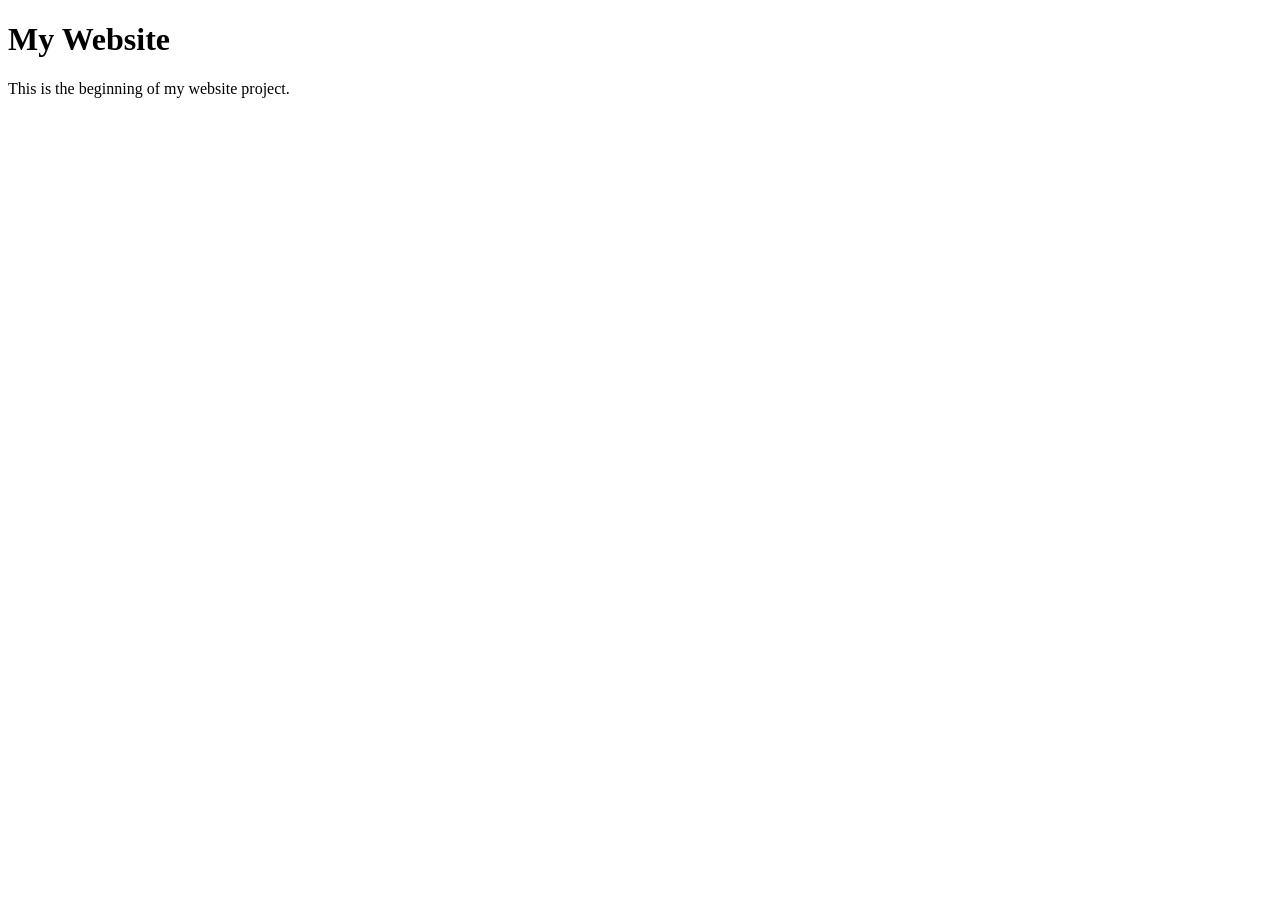
==== index.html @ 93f1fccc "Add initial HTML structure for the website" ====
<!DOCTYPE html>
<html lang="en">
<head>
    <meta charset="utf-8">
    <title>Storefront Name</title>
</head>
<body>
    <!-- Created by Ms. Mishelle Dean on 9/17/2006 -->
    <h1>My Website</h1>
    <p>This is the beginning of my website project.</p>
</body>
</html>
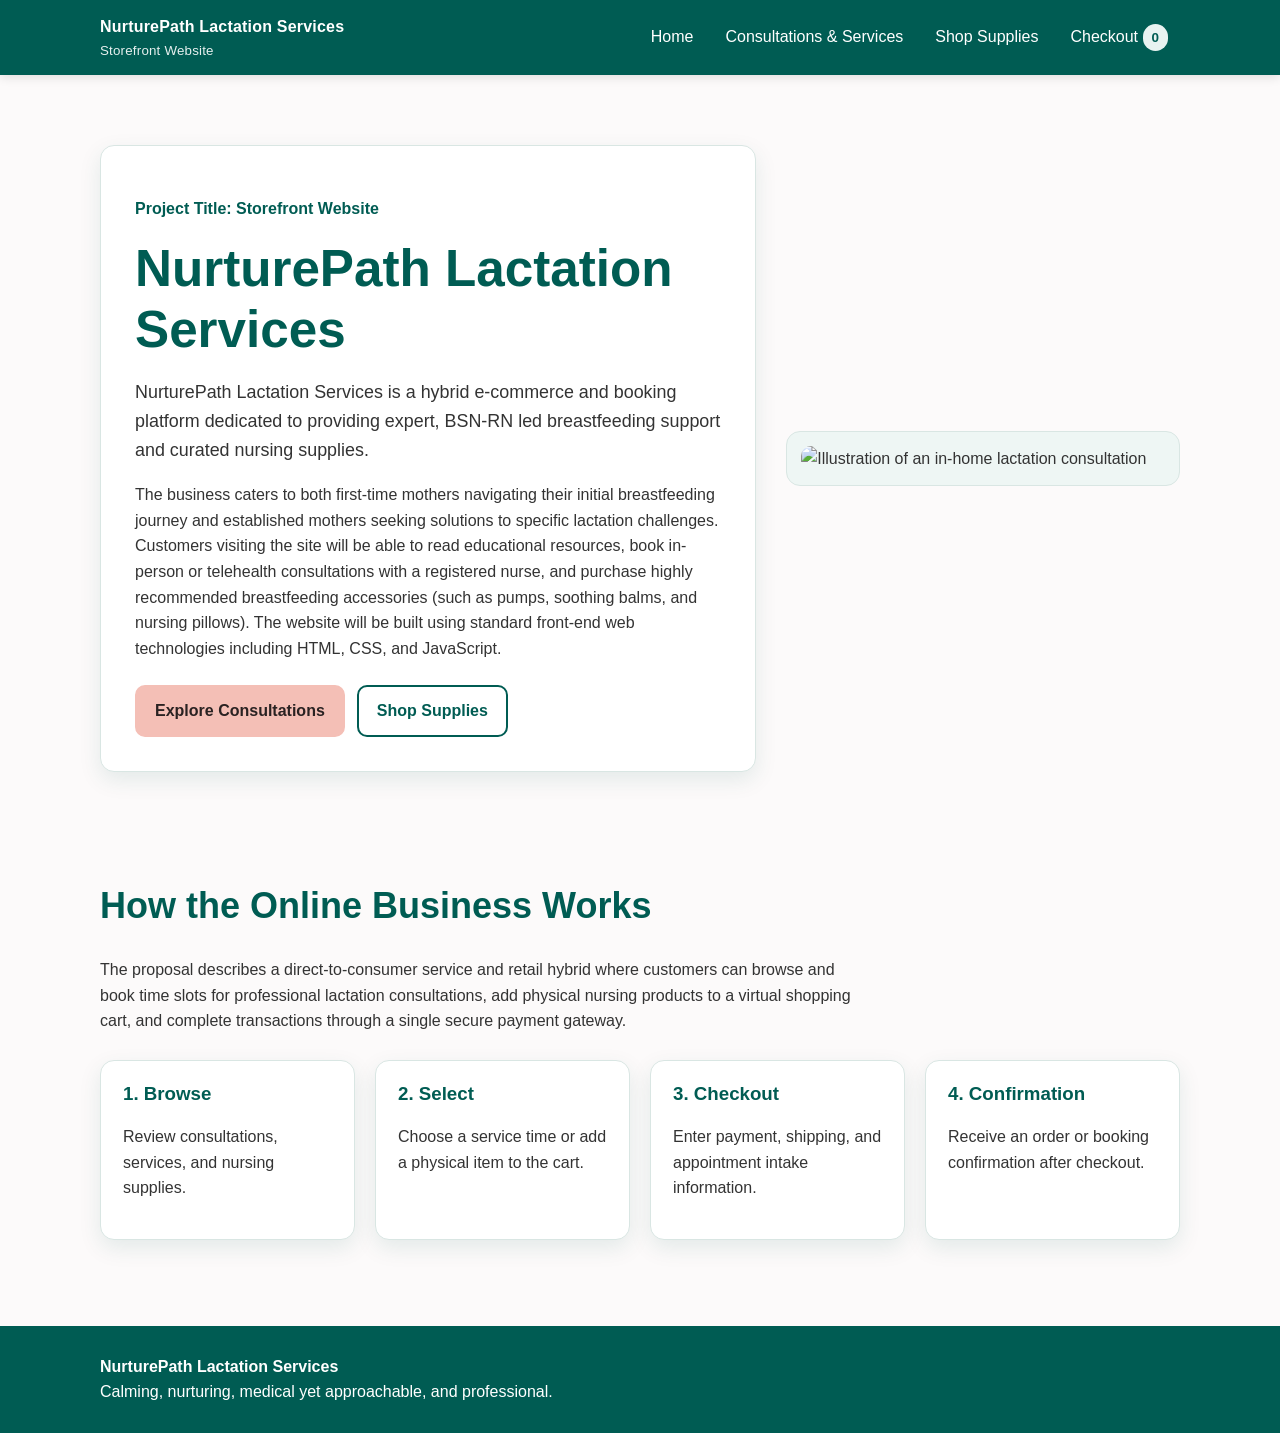
==== commit c4d410cb: "Add files via upload" ====
--- a/index.html
+++ b/index.html
@@ -1,12 +1,69 @@
 <!DOCTYPE html>
 <html lang="en">
 <head>
-    <meta charset="utf-8">
-    <title>Storefront Name</title>
+  <meta charset="UTF-8">
+  <meta name="viewport" content="width=device-width, initial-scale=1.0">
+  <title>Storefront Website | NurturePath Lactation Services</title>
+  <link rel="stylesheet" href="style.css">
 </head>
 <body>
-    <!-- Created by Ms. Mishelle Dean on 9/17/2006 -->
-    <h1>My Website</h1>
-    <p>This is the beginning of my website project.</p>
+  <a class="skip-link" href="#main-content">Skip to content</a>
+  <header>
+    <div class="nav-wrap">
+      <a class="brand" href="index.html">NurturePath Lactation Services<small>Storefront Website</small></a>
+      <nav aria-label="Primary navigation">
+        <ul>
+          <li><a href="index.html">Home</a></li>
+          <li><a href="consultations.html">Consultations &amp; Services</a></li>
+          <li><a href="shop.html">Shop Supplies</a></li>
+          <li><a href="checkout.html">Checkout <span id="cart-count" class="badge">0</span></a></li>
+        </ul>
+      </nav>
+    </div>
+  </header>
+
+  <main id="main-content">
+    <section class="container hero">
+      <div class="hero-card">
+        <p class="tagline">Project Title: Storefront Website</p>
+        <h1>NurturePath Lactation Services</h1>
+        <p class="lead">NurturePath Lactation Services is a hybrid e-commerce and booking platform dedicated to providing expert, BSN-RN led breastfeeding support and curated nursing supplies.</p>
+        <p> The business caters to both first-time mothers navigating their initial breastfeeding journey and established mothers seeking solutions to specific lactation challenges. Customers visiting the site will be able to read educational resources, book in-person or telehealth consultations with a registered nurse, and purchase highly recommended breastfeeding accessories (such as pumps, soothing balms, and nursing pillows). The website will be built using standard front-end web technologies including HTML, CSS, and JavaScript.</p>
+        <div class="button-row">
+          <a class="button" href="consultations.html">Explore Consultations</a>
+          <a class="button secondary" href="shop.html">Shop Supplies</a>
+        </div>
+      </div>
+      <div class="hero-visual">
+        <img src="images/home-consultation.jpg" alt="Illustration of an in-home lactation consultation">
+      </div>
+    </section>
+
+    <section class="container">
+      <div class="section-head">
+        <h2>How the Online Business Works</h2>
+        <p>The proposal describes a direct-to-consumer service and retail hybrid where customers can browse and book time slots for professional lactation consultations, add physical nursing products to a virtual shopping cart, and complete transactions through a single secure payment gateway.</p>
+      </div>
+      <div class="grid-4">
+        <article class="card"><h3>1. Browse</h3><p>Review consultations, services, and nursing supplies.</p></article>
+        <article class="card"><h3>2. Select</h3><p>Choose a service time or add a physical item to the cart.</p></article>
+        <article class="card"><h3>3. Checkout</h3><p>Enter payment, shipping, and appointment intake information.</p></article>
+        <article class="card"><h3>4. Confirmation</h3><p>Receive an order or booking confirmation after checkout.</p></article>
+      </div>
+    </section>
+  </main>
+
+  <footer>
+    <div class="footer-inner">
+      <strong>NurturePath Lactation Services</strong><br>
+      <span>Calming, nurturing, medical yet approachable, and professional.</span>
+    </div>
+  </footer>
+
+  <script>
+    const count = Number(localStorage.getItem('cartCount') || 0);
+    const badge = document.getElementById('cart-count');
+    if (badge) badge.textContent = count;
+  </script>
 </body>
 </html>
--- a/style.css
+++ b/style.css
@@ -0,0 +1,218 @@
+/* NurturePath Lactation Services - External Stylesheet
+   Brand colors from the proposal:
+   Soft Cream, Warm Blush Pink, Deep Calming Teal, Charcoal Gray
+*/
+:root {
+  --soft-cream: #FCFAFA;
+  --warm-blush-pink: #F4BFB6;
+  --deep-calming-teal: #005C53;
+  --charcoal-gray: #333333;
+  --white: #ffffff;
+  --border: #d9e6e3;
+  --shadow: 0 8px 22px rgba(0, 92, 83, 0.10);
+  --radius: 14px;
+  --max-width: 1120px;
+}
+
+* { box-sizing: border-box; }
+html { scroll-behavior: smooth; }
+body {
+  margin: 0;
+  font-family: Arial, Helvetica, sans-serif;
+  line-height: 1.6;
+  color: var(--charcoal-gray);
+  background: var(--soft-cream);
+}
+img { max-width: 100%; display: block; }
+a { color: var(--deep-calming-teal); }
+button, input, select, textarea { font: inherit; }
+
+.skip-link {
+  position: absolute;
+  left: -9999px;
+  top: 8px;
+  z-index: 1000;
+  background: var(--white);
+  color: var(--deep-calming-teal);
+  padding: 10px 14px;
+  border-radius: 8px;
+}
+.skip-link:focus { left: 8px; }
+
+header {
+  background: var(--deep-calming-teal);
+  color: var(--white);
+  position: sticky;
+  top: 0;
+  z-index: 50;
+  box-shadow: 0 2px 10px rgba(0,0,0,0.12);
+}
+.nav-wrap {
+  max-width: var(--max-width);
+  margin: 0 auto;
+  display: flex;
+  align-items: center;
+  justify-content: space-between;
+  gap: 22px;
+  padding: 14px 20px;
+}
+.brand {
+  color: var(--white);
+  text-decoration: none;
+  font-weight: 700;
+  letter-spacing: 0.2px;
+}
+.brand small { display: block; font-weight: 400; opacity: 0.9; }
+nav ul {
+  list-style: none;
+  display: flex;
+  flex-wrap: wrap;
+  gap: 8px;
+  margin: 0;
+  padding: 0;
+}
+nav a {
+  color: var(--white);
+  text-decoration: none;
+  padding: 8px 12px;
+  border-radius: 8px;
+}
+nav a:hover, nav a:focus-visible { background: rgba(255,255,255,0.14); }
+
+main { min-height: 70vh; }
+.container { max-width: var(--max-width); margin: 0 auto; padding: 56px 20px; }
+.hero {
+  display: grid;
+  grid-template-columns: 1.25fr 0.75fr;
+  gap: 30px;
+  align-items: center;
+  padding-top: 70px;
+}
+.hero-card, .card {
+  background: var(--white);
+  border: 1px solid var(--border);
+  border-radius: var(--radius);
+  box-shadow: var(--shadow);
+}
+.hero-card { padding: 34px; }
+.hero-visual {
+  padding: 14px;
+  border-radius: var(--radius);
+  background: #eef6f4;
+  border: 1px solid var(--border);
+}
+.hero-visual img { border-radius: 10px; width: 100%; }
+
+h1, h2, h3 { color: var(--deep-calming-teal); line-height: 1.2; }
+h1 { font-size: clamp(2.2rem, 4vw, 3.4rem); margin: 0 0 16px; }
+h2 { font-size: clamp(1.65rem, 3vw, 2.25rem); margin-top: 0; }
+h3 { margin-top: 0; }
+.lead { font-size: 1.12rem; }
+.tagline { color: var(--deep-calming-teal); font-weight: 700; }
+
+.button-row { display: flex; flex-wrap: wrap; gap: 12px; margin-top: 24px; }
+.button {
+  display: inline-block;
+  border: 2px solid var(--warm-blush-pink);
+  background: var(--warm-blush-pink);
+  color: #2a2222;
+  text-decoration: none;
+  font-weight: 700;
+  padding: 11px 18px;
+  border-radius: 10px;
+  cursor: pointer;
+}
+.button:hover, .button:focus-visible { filter: brightness(0.96); }
+.button.secondary {
+  background: var(--white);
+  color: var(--deep-calming-teal);
+  border-color: var(--deep-calming-teal);
+}
+
+.grid-2, .grid-3, .grid-4 {
+  display: grid;
+  gap: 20px;
+}
+.grid-2 { grid-template-columns: repeat(2, minmax(0, 1fr)); }
+.grid-3 { grid-template-columns: repeat(3, minmax(0, 1fr)); }
+.grid-4 { grid-template-columns: repeat(4, minmax(0, 1fr)); }
+
+.card { padding: 22px; }
+.card img.product-image { width: 100%; aspect-ratio: 4/3; object-fit: cover; border-radius: 10px; margin-bottom: 18px; }
+.price { font-size: 1.35rem; font-weight: 700; color: var(--deep-calming-teal); }
+.meta { font-size: 0.94rem; color: #4a4a4a; }
+
+.section-head { max-width: 760px; margin-bottom: 26px; }
+.notice {
+  border-left: 5px solid var(--warm-blush-pink);
+  background: #fff8f6;
+  padding: 16px 18px;
+  border-radius: 8px;
+  margin: 24px 0;
+}
+
+form { display: grid; gap: 14px; }
+fieldset {
+  border: 1px solid var(--border);
+  border-radius: var(--radius);
+  padding: 20px;
+  background: var(--white);
+}
+legend { color: var(--deep-calming-teal); font-weight: 700; padding: 0 8px; }
+label { font-weight: 700; display: block; margin-bottom: 5px; }
+input, select, textarea {
+  width: 100%;
+  border: 1px solid #9fb6b2;
+  border-radius: 8px;
+  padding: 11px 12px;
+  background: var(--white);
+  color: var(--charcoal-gray);
+}
+input:focus, select:focus, textarea:focus { outline: 3px solid rgba(244,191,182,0.55); border-color: var(--deep-calming-teal); }
+.inline { display: grid; grid-template-columns: 1fr 1fr; gap: 14px; }
+
+.product-list { display: grid; gap: 14px; }
+.cart-row {
+  display: grid;
+  grid-template-columns: 1fr auto auto;
+  align-items: center;
+  gap: 14px;
+  border-bottom: 1px solid var(--border);
+  padding: 12px 0;
+}
+.cart-row:last-child { border-bottom: 0; }
+.total {
+  display: flex;
+  justify-content: space-between;
+  font-weight: 700;
+  font-size: 1.2rem;
+  margin-top: 16px;
+}
+.badge {
+  display: inline-block;
+  padding: 3px 9px;
+  border-radius: 999px;
+  background: #e8f3f1;
+  color: var(--deep-calming-teal);
+  font-size: 0.84rem;
+  font-weight: 700;
+}
+
+footer {
+  background: var(--deep-calming-teal);
+  color: var(--white);
+  margin-top: 30px;
+}
+.footer-inner { max-width: var(--max-width); margin: 0 auto; padding: 28px 20px; }
+footer a { color: var(--white); }
+
+@media (max-width: 820px) {
+  .hero, .grid-4 { grid-template-columns: 1fr 1fr; }
+  .grid-3 { grid-template-columns: 1fr 1fr; }
+}
+@media (max-width: 640px) {
+  .nav-wrap { align-items: flex-start; flex-direction: column; }
+  .hero, .grid-2, .grid-3, .grid-4, .inline { grid-template-columns: 1fr; }
+  .container { padding: 40px 16px; }
+  .cart-row { grid-template-columns: 1fr; align-items: start; }
+}
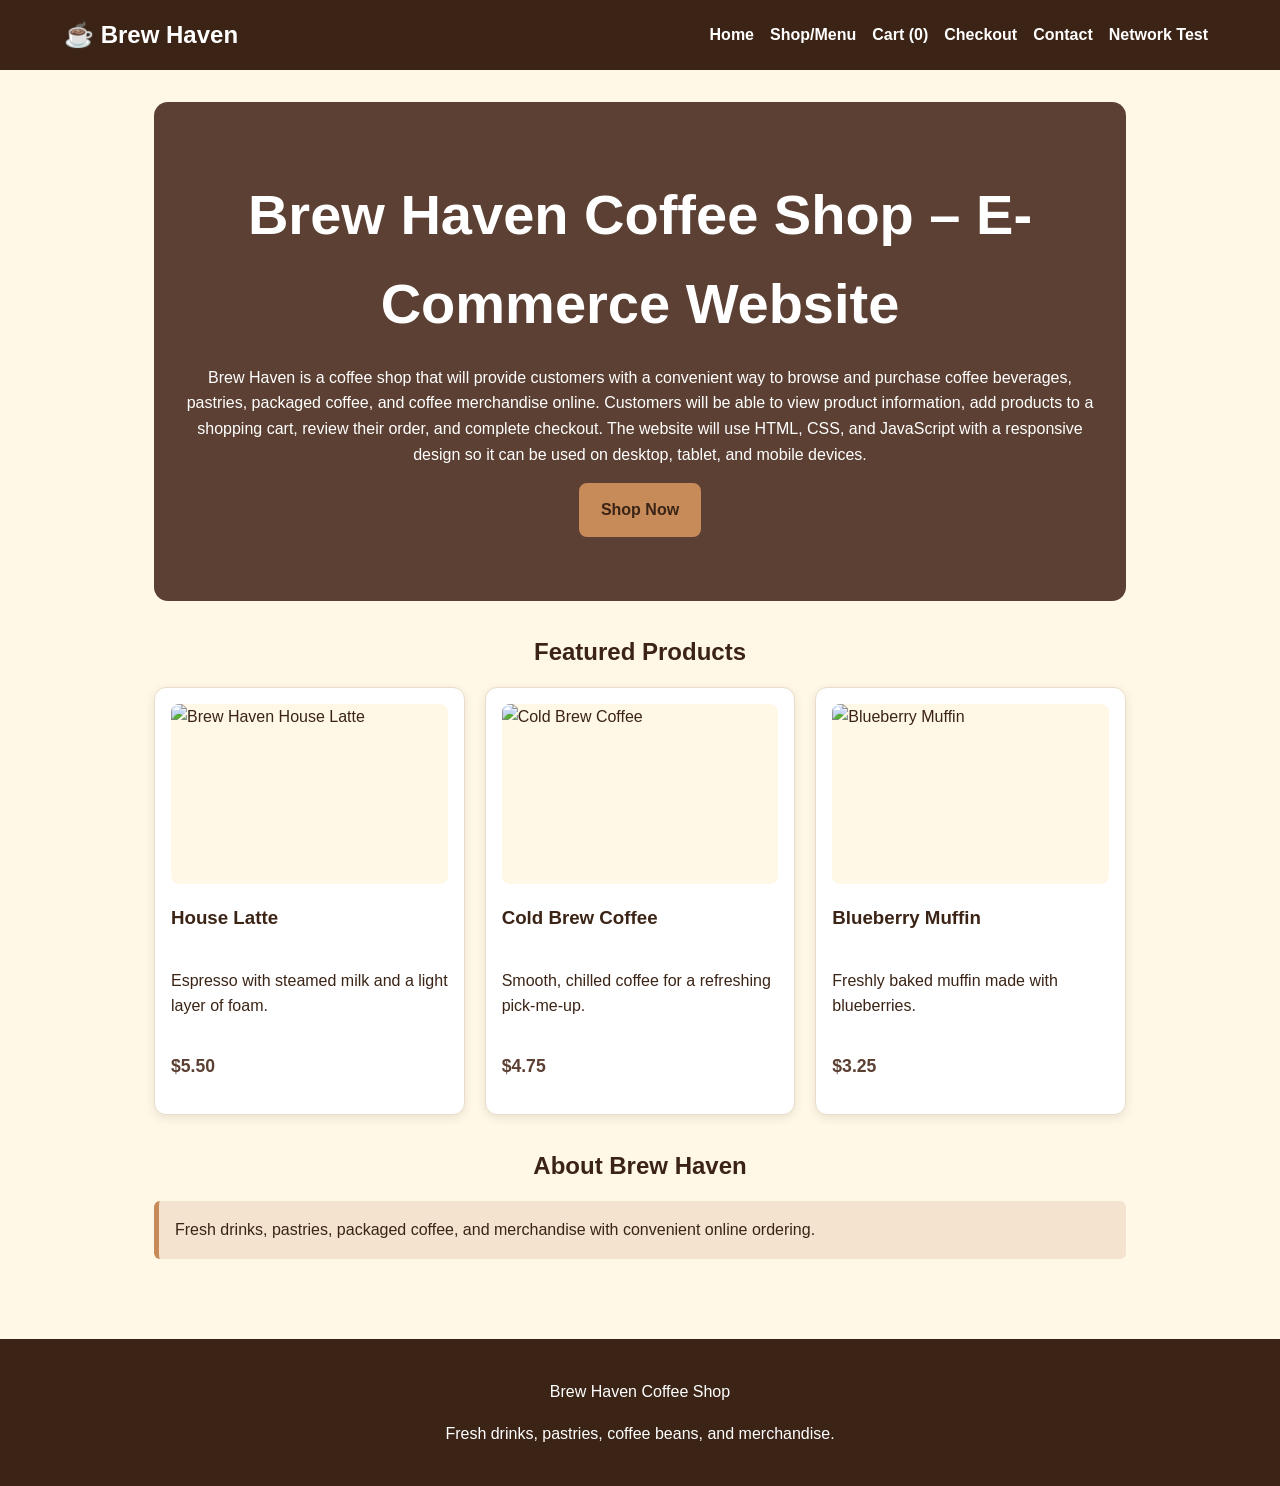
==== commit 4d3a81ca: "Add files via upload" ====
--- a/index.html
+++ b/index.html
@@ -1,69 +1,25 @@
 <!DOCTYPE html>
 <html lang="en">
 <head>
-  <meta charset="UTF-8">
-  <meta name="viewport" content="width=device-width, initial-scale=1.0">
-  <title>Storefront Website | NurturePath Lactation Services</title>
-  <link rel="stylesheet" href="style.css">
+<meta charset="UTF-8"><meta name="viewport" content="width=device-width, initial-scale=1.0">
+<title>Home | Brew Haven Coffee Shop</title><link rel="stylesheet" href="styles.css">
 </head>
 <body>
-  <a class="skip-link" href="#main-content">Skip to content</a>
-  <header>
-    <div class="nav-wrap">
-      <a class="brand" href="index.html">NurturePath Lactation Services<small>Storefront Website</small></a>
-      <nav aria-label="Primary navigation">
-        <ul>
-          <li><a href="index.html">Home</a></li>
-          <li><a href="consultations.html">Consultations &amp; Services</a></li>
-          <li><a href="shop.html">Shop Supplies</a></li>
-          <li><a href="checkout.html">Checkout <span id="cart-count" class="badge">0</span></a></li>
-        </ul>
-      </nav>
-    </div>
-  </header>
-
-  <main id="main-content">
-    <section class="container hero">
-      <div class="hero-card">
-        <p class="tagline">Project Title: Storefront Website</p>
-        <h1>NurturePath Lactation Services</h1>
-        <p class="lead">NurturePath Lactation Services is a hybrid e-commerce and booking platform dedicated to providing expert, BSN-RN led breastfeeding support and curated nursing supplies.</p>
-        <p> The business caters to both first-time mothers navigating their initial breastfeeding journey and established mothers seeking solutions to specific lactation challenges. Customers visiting the site will be able to read educational resources, book in-person or telehealth consultations with a registered nurse, and purchase highly recommended breastfeeding accessories (such as pumps, soothing balms, and nursing pillows). The website will be built using standard front-end web technologies including HTML, CSS, and JavaScript.</p>
-        <div class="button-row">
-          <a class="button" href="consultations.html">Explore Consultations</a>
-          <a class="button secondary" href="shop.html">Shop Supplies</a>
-        </div>
-      </div>
-      <div class="hero-visual">
-        <img src="images/home-consultation.jpg" alt="Illustration of an in-home lactation consultation">
-      </div>
-    </section>
-
-    <section class="container">
-      <div class="section-head">
-        <h2>How the Online Business Works</h2>
-        <p>The proposal describes a direct-to-consumer service and retail hybrid where customers can browse and book time slots for professional lactation consultations, add physical nursing products to a virtual shopping cart, and complete transactions through a single secure payment gateway.</p>
-      </div>
-      <div class="grid-4">
-        <article class="card"><h3>1. Browse</h3><p>Review consultations, services, and nursing supplies.</p></article>
-        <article class="card"><h3>2. Select</h3><p>Choose a service time or add a physical item to the cart.</p></article>
-        <article class="card"><h3>3. Checkout</h3><p>Enter payment, shipping, and appointment intake information.</p></article>
-        <article class="card"><h3>4. Confirmation</h3><p>Receive an order or booking confirmation after checkout.</p></article>
-      </div>
-    </section>
-  </main>
-
-  <footer>
-    <div class="footer-inner">
-      <strong>NurturePath Lactation Services</strong><br>
-      <span>Calming, nurturing, medical yet approachable, and professional.</span>
-    </div>
-  </footer>
-
-  <script>
-    const count = Number(localStorage.getItem('cartCount') || 0);
-    const badge = document.getElementById('cart-count');
-    if (badge) badge.textContent = count;
-  </script>
-</body>
-</html>
+<header><div class="logo">☕ Brew Haven</div><nav>
+<a href="index.html">Home</a><a href="shop.html">Shop/Menu</a><a href="cart.html">Cart (<span class="cart-count">0</span>)</a><a href="checkout.html">Checkout</a><a href="contact.html">Contact</a><a href="network-test.html">Network Test</a>
+</nav></header>
+<main><section class="hero">
+<h1>Brew Haven Coffee Shop – E-Commerce Website</h1>
+<p>Brew Haven is a coffee shop that will provide customers with a convenient way to browse and purchase coffee beverages, pastries, packaged coffee, and coffee merchandise online. Customers will be able to view product information, add products to a shopping cart, review their order, and complete checkout. The website will use HTML, CSS, and JavaScript with a responsive design so it can be used on desktop, tablet, and mobile devices.</p>
+<a class="btn" href="shop.html">Shop Now</a>
+</section>
+<h2 class="section-title">Featured Products</h2>
+<div class="grid">
+<div class="card"><img src="images/latte.svg" alt="Brew Haven House Latte"><h3>House Latte</h3><p>Espresso with steamed milk and a light layer of foam.</p><p class="price">$5.50</p></div>
+<div class="card"><img src="images/cold-brew.svg" alt="Cold Brew Coffee"><h3>Cold Brew Coffee</h3><p>Smooth, chilled coffee for a refreshing pick-me-up.</p><p class="price">$4.75</p></div>
+<div class="card"><img src="images/muffin.svg" alt="Blueberry Muffin"><h3>Blueberry Muffin</h3><p>Freshly baked muffin made with blueberries.</p><p class="price">$3.25</p></div>
+</div>
+<section><h2 class="section-title">About Brew Haven</h2><p class="notice">Fresh drinks, pastries, packaged coffee, and merchandise with convenient online ordering.</p></section></main>
+<footer><p>Brew Haven Coffee Shop</p><p>Fresh drinks, pastries, coffee beans, and merchandise.</p></footer>
+<script src="script.js"></script>
+</body></html>
--- a/styles.css
+++ b/styles.css
@@ -0,0 +1,57 @@
+/* Brew Haven Coffee Shop - External Stylesheet */
+:root{
+  --dark-coffee-brown:#3B2416;
+  --espresso:#5C4033;
+  --cream:#FFF8E7;
+  --caramel:#C68B59;
+  --white:#FFFFFF;
+}
+*{box-sizing:border-box}
+body{margin:0;font-family:Arial,Helvetica,sans-serif;background:var(--cream);color:var(--dark-coffee-brown);line-height:1.6}
+header{background:var(--dark-coffee-brown);color:var(--white);padding:1rem 5%;display:flex;justify-content:space-between;align-items:center;gap:1rem;flex-wrap:wrap}
+.logo{font-size:1.5rem;font-weight:bold}
+nav a{color:var(--white);text-decoration:none;margin:.25rem .5rem;font-weight:bold}
+nav a:hover,nav a:focus{text-decoration:underline;color:var(--caramel)}
+main{max-width:1100px;margin:auto;padding:2rem 5%}
+.hero{background:var(--espresso);color:var(--white);padding:4rem 2rem;text-align:center;border-radius:14px}
+.hero h1{font-size:clamp(2rem,5vw,3.5rem);margin:.2rem 0}
+.btn{display:inline-block;background:var(--caramel);color:var(--dark-coffee-brown);padding:.75rem 1.25rem;border-radius:8px;text-decoration:none;font-weight:bold;border:2px solid var(--caramel);cursor:pointer}
+.btn:hover{background:var(--white)}
+.section-title{text-align:center;margin:2rem 0 1rem}
+.grid{display:grid;grid-template-columns:repeat(auto-fit,minmax(210px,1fr));gap:1.25rem}
+.card{background:var(--white);border:1px solid #eadcc9;border-radius:12px;padding:1rem;box-shadow:0 3px 10px #3B24161a}
+.card img{width:100%;height:190px;object-fit:contain;border-radius:8px;background:var(--cream)}
+.price{font-weight:bold;font-size:1.1rem;color:var(--espresso)}
+.form-card{background:var(--white);padding:1.5rem;border-radius:12px;max-width:700px;margin:auto}
+label{display:block;font-weight:bold;margin-top:1rem}
+input,select{width:100%;padding:.7rem;border:1px solid #bca998;border-radius:6px;font-size:1rem}
+table{width:100%;border-collapse:collapse;background:var(--white);margin:1rem 0}
+th,td{padding:.8rem;border:1px solid #d9c8b6;text-align:left}
+th{background:var(--espresso);color:var(--white)}
+footer{text-align:center;background:var(--dark-coffee-brown);color:var(--white);padding:1.5rem;margin-top:2rem}
+.notice{background:#f3e3cf;padding:1rem;border-left:5px solid var(--caramel);border-radius:6px}
+.cart-actions{display:flex;gap:.5rem;align-items:center;flex-wrap:wrap}
+.small{font-size:.9rem;color:var(--espresso)}
+@media(max-width:700px){header{display:block;text-align:center}nav{margin-top:.5rem}.hero{padding:2.5rem 1rem}main{padding:1.25rem 4%}}
+
+.grid{display:grid;grid-template-columns:repeat(auto-fit,minmax(220px,1fr));gap:1.25rem;align-items:stretch;}
+.card{display:flex;flex-direction:column;}
+.card .btn{margin-top:auto;}
+.card img{width:100%;height:180px;object-fit:contain;background:#FFF8E7;border-radius:8px;}
+.category{display:inline-block;margin-top:.75rem;font-size:.85rem;font-weight:bold;color:#5C4033;}
+.form-card textarea{width:100%;padding:.7rem;border:1px solid #5C4033;border-radius:5px;box-sizing:border-box;resize:vertical;}
+.form-card input:invalid,.form-card textarea:invalid{border-color:#9b2c2c;}
+.secondary{background:#5C4033;margin-bottom:1rem;}
+.form-message,.error,.success{font-weight:600;min-height:1.2em;}
+.error{color:#9b2c2c;}
+.success{color:#276749;}
+.small{font-size:.85rem;}
+
+/* Network Connection Test */
+.network-card{background:var(--white);padding:1.5rem;border-radius:12px;box-shadow:0 3px 10px #3B24161a;max-width:760px;margin:1rem auto;}
+.network-details{margin:0;}
+.network-details div{display:grid;grid-template-columns:minmax(220px,1fr) 1.5fr;gap:1rem;padding:.9rem 0;border-bottom:1px solid #eadcc9;}
+.network-details div:last-child{border-bottom:0;}
+.network-details dt{font-weight:bold;color:var(--espresso);}
+.network-details dd{margin:0;overflow-wrap:anywhere;}
+@media(max-width:600px){.network-details div{grid-template-columns:1fr;gap:.25rem;}}
